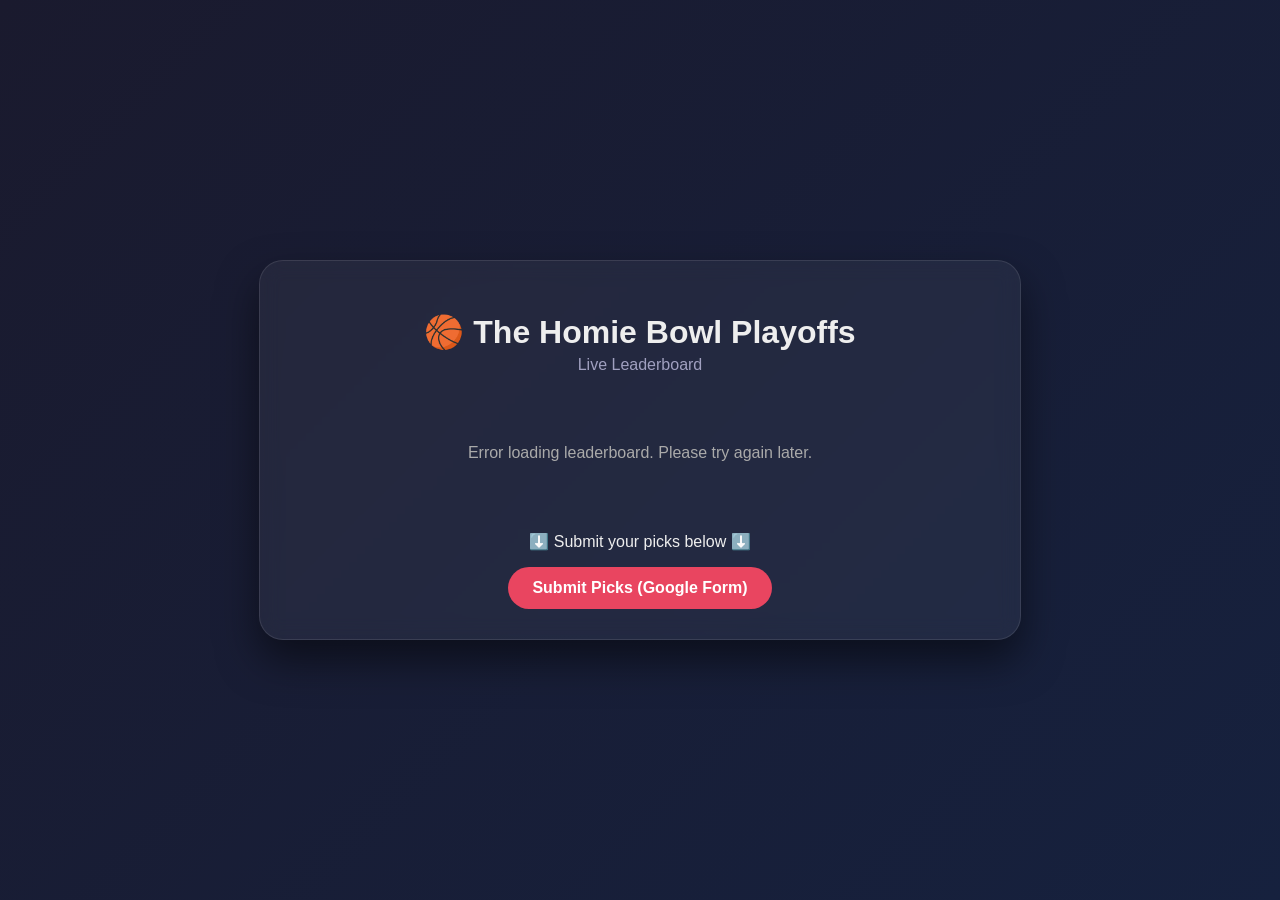
==== index.html @ ccde9429 "removing subfolder" ====
<!DOCTYPE html>
<html lang="en">
<head>
    <meta charset="UTF-8">
    <meta name="viewport" content="width=device-width, initial-scale=1.0">
    <title>🏆 Playoff Pick'em | The Homie Bowl</title>
    <link rel="stylesheet" href="style.css">
</head>
<body>
    <div class="container">
        <h1>🏀 The Homie Bowl Playoffs</h1>
        <p class="subtitle">Live Leaderboard</p>
        
        <div id="loading">Loading standings...</div>
        
        <table id="leaderboard-table" style="display: none;">
            <thead>
                <tr>
                    <th>Rank</th>
                    <th>Player</th>
                    <th>Points</th>
                    <th>Tiebreaker Diff</th>
                </tr>
            </thead>
            <tbody id="leaderboard-body">
                <!-- JavaScript will fill this -->
            </tbody>
        </table>
        
        <div class="footer">
            <p>⬇️ Submit your picks below ⬇️</p>
            <!-- We'll embed the Google Form here in Step 3 -->
            <a href="#" class="btn" id="pick-link" target="_blank">Submit Picks (Google Form)</a>
        </div>
    </div>

    <script src="script.js"></script>
</body>
</html>
---- style.css ----
body {
    font-family: -apple-system, BlinkMacSystemFont, 'Segoe UI', Roboto, sans-serif;
    background: linear-gradient(135deg, #1a1a2e 0%, #16213e 100%);
    color: #eee;
    margin: 0;
    min-height: 100vh;
    display: flex;
    justify-content: center;
    align-items: center;
}

.container {
    background: rgba(255, 255, 255, 0.05);
    backdrop-filter: blur(10px);
    border-radius: 24px;
    padding: 30px;
    width: 90%;
    max-width: 700px;
    box-shadow: 0 20px 40px rgba(0,0,0,0.5);
    border: 1px solid rgba(255,255,255,0.1);
}

h1 {
    text-align: center;
    margin-bottom: 5px;
    font-weight: 600;
}

.subtitle {
    text-align: center;
    color: #a0a0c0;
    margin-top: 0;
    margin-bottom: 30px;
}

table {
    width: 100%;
    border-collapse: collapse;
    margin: 20px 0;
    border-radius: 12px;
    overflow: hidden;
}

th {
    background: #0f3460;
    color: white;
    padding: 12px;
    font-weight: 600;
    text-align: left;
}

td {
    padding: 12px;
    border-bottom: 1px solid rgba(255,255,255,0.1);
    background: rgba(255,255,255,0.03);
}

tr:last-child td {
    border-bottom: none;
}

.footer {
    text-align: center;
    margin-top: 30px;
}

.btn {
    display: inline-block;
    background: #e94560;
    color: white;
    padding: 12px 24px;
    border-radius: 50px;
    text-decoration: none;
    font-weight: 600;
    transition: background 0.2s;
}

.btn:hover {
    background: #ff6b6b;
}

#loading {
    text-align: center;
    padding: 40px;
    color: #aaa;
}
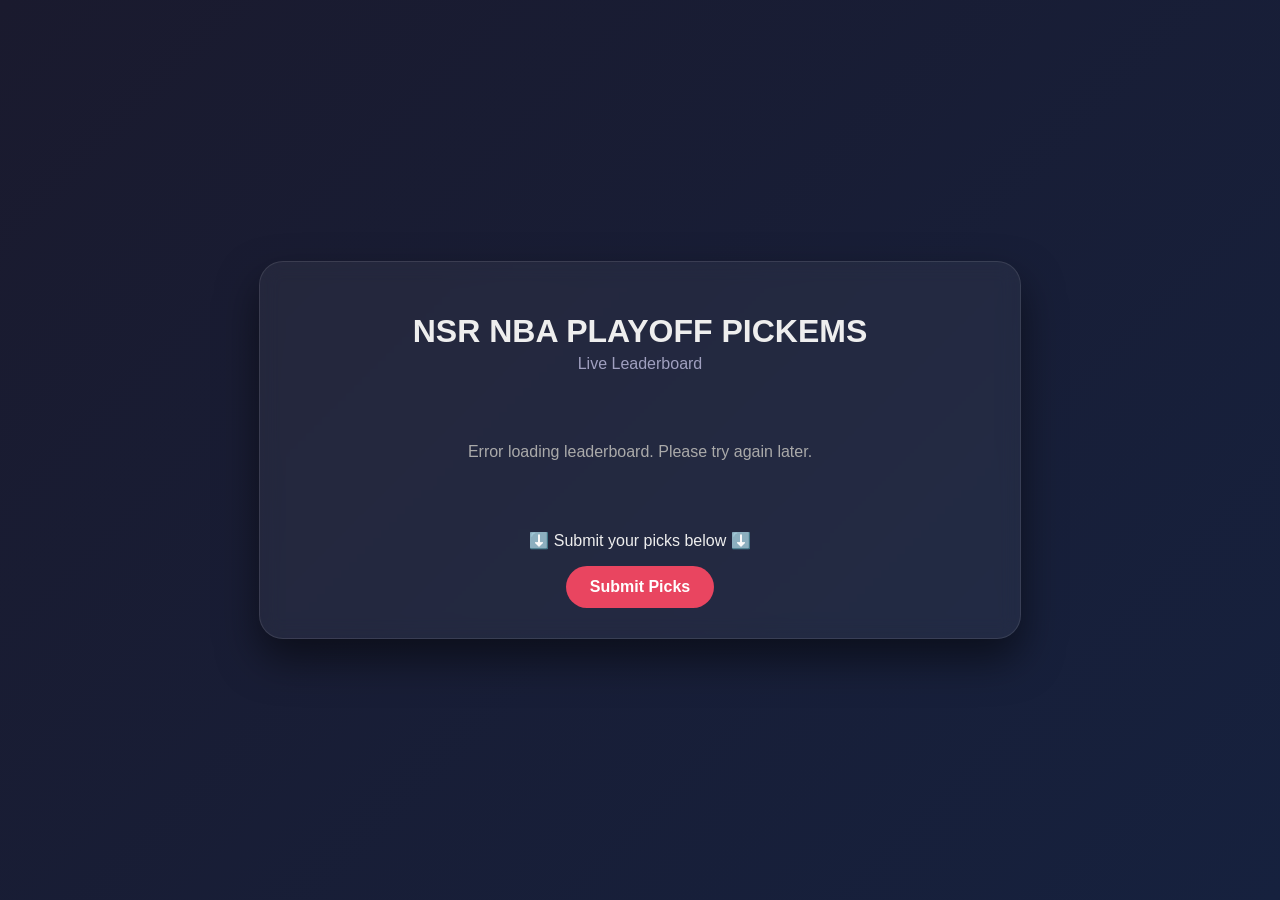
==== commit 219cffe8: "Adding updatedAPI & modifying index (leaderboard) page." ====
--- a/index.html
+++ b/index.html
@@ -1,14 +1,16 @@
+<!--leaderboard---> 
+
 <!DOCTYPE html>
 <html lang="en">
 <head>
     <meta charset="UTF-8">
     <meta name="viewport" content="width=device-width, initial-scale=1.0">
-    <title>🏆 Playoff Pick'em | The Homie Bowl</title>
+    <title>NSR PICKEMS</title>
     <link rel="stylesheet" href="style.css">
 </head>
 <body>
     <div class="container">
-        <h1>🏀 The Homie Bowl Playoffs</h1>
+        <h1>NSR NBA PLAYOFF PICKEMS</h1>
         <p class="subtitle">Live Leaderboard</p>
         
         <div id="loading">Loading standings...</div>
@@ -30,7 +32,7 @@
         <div class="footer">
             <p>⬇️ Submit your picks below ⬇️</p>
             <!-- We'll embed the Google Form here in Step 3 -->
-            <a href="#" class="btn" id="pick-link" target="_blank">Submit Picks (Google Form)</a>
+            <a href="#" class="btn" id="pick-link" target="twitch.tv/syanne">Submit Picks</a>
         </div>
     </div>
 
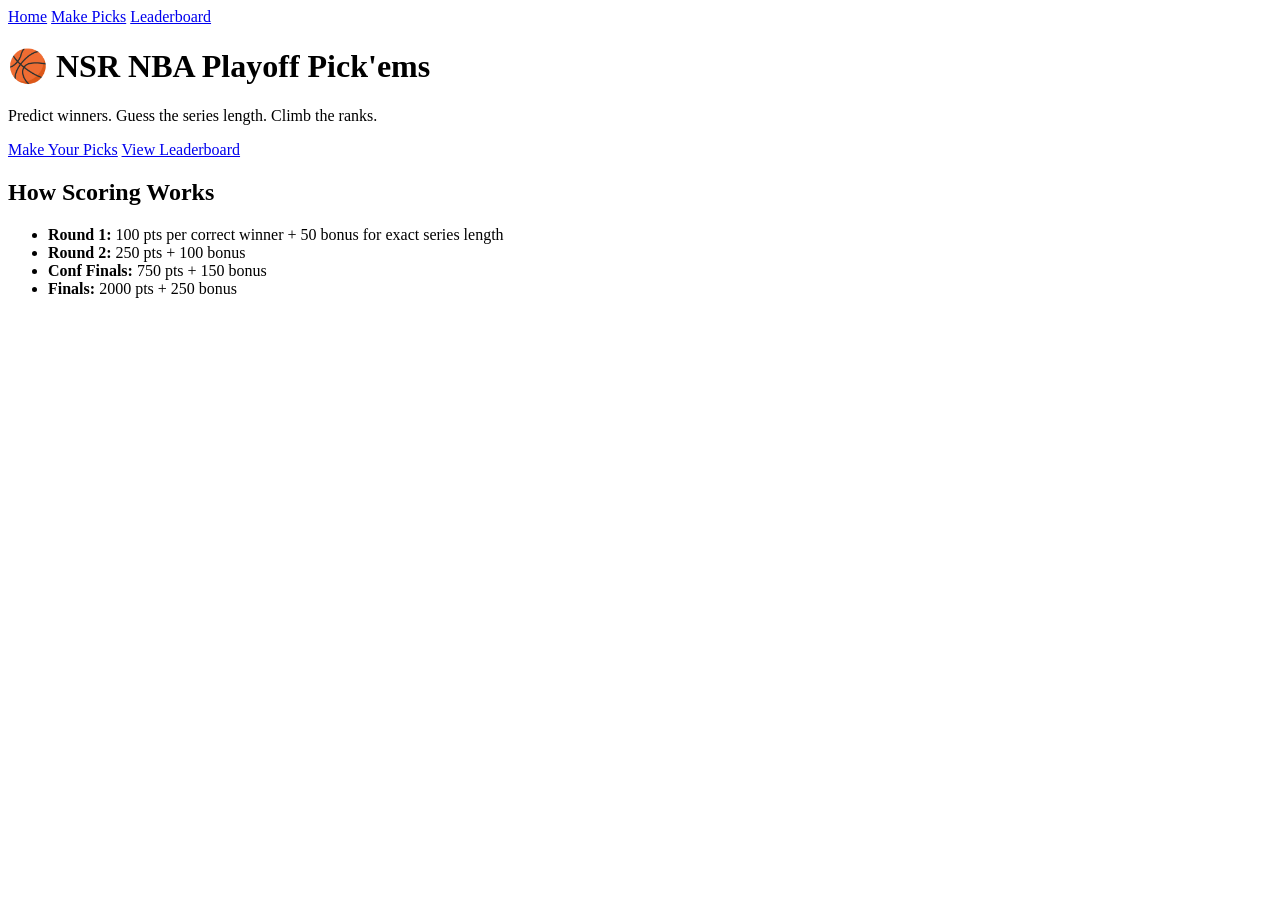
==== commit 443f2caa: "Adding new pages and updating css for those pages." ====
--- a/index.html
+++ b/index.html
@@ -1,41 +1,34 @@
-<!--leaderboard---> 
-
 <!DOCTYPE html>
 <html lang="en">
 <head>
     <meta charset="UTF-8">
     <meta name="viewport" content="width=device-width, initial-scale=1.0">
-    <title>NSR PICKEMS</title>
-    <link rel="stylesheet" href="style.css">
+    <title>NSR NBA Playoff Pick'ems</title>
+    <link rel="stylesheet" href="assets/style.css">
 </head>
 <body>
-    <div class="container">
-        <h1>NSR NBA PLAYOFF PICKEMS</h1>
-        <p class="subtitle">Live Leaderboard</p>
-        
-        <div id="loading">Loading standings...</div>
-        
-        <table id="leaderboard-table" style="display: none;">
-            <thead>
-                <tr>
-                    <th>Rank</th>
-                    <th>Player</th>
-                    <th>Points</th>
-                    <th>Tiebreaker Diff</th>
-                </tr>
-            </thead>
-            <tbody id="leaderboard-body">
-                <!-- JavaScript will fill this -->
-            </tbody>
-        </table>
-        
-        <div class="footer">
-            <p>⬇️ Submit your picks below ⬇️</p>
-            <!-- We'll embed the Google Form here in Step 3 -->
-            <a href="#" class="btn" id="pick-link" target="twitch.tv/syanne">Submit Picks</a>
+    <nav>
+        <a href="index.html">Home</a>
+        <a href="predict.html">Make Picks</a>
+        <a href="leaderboard.html">Leaderboard</a>
+    </nav>
+    <div class="container home-container">
+        <h1>🏀 NSR NBA Playoff Pick'ems</h1>
+        <p class="tagline">Predict winners. Guess the series length. Climb the ranks.</p>
+        <div class="button-group">
+            <a href="predict.html" class="btn btn-primary">Make Your Picks</a>
+            <a href="leaderboard.html" class="btn btn-secondary">View Leaderboard</a>
+        </div>
+        <div class="rules-preview">
+            <h2>How Scoring Works</h2>
+            <ul>
+                <li><strong>Round 1:</strong> 100 pts per correct winner + 50 bonus for exact series length</li>
+                <li><strong>Round 2:</strong> 250 pts + 100 bonus</li>
+                <li><strong>Conf Finals:</strong> 750 pts + 150 bonus</li>
+                <li><strong>Finals:</strong> 2000 pts + 250 bonus</li>
+            </ul>
         </div>
     </div>
-
-    <script src="script.js"></script>
+    <script src="assets/main.js"></script>
 </body>
 </html>
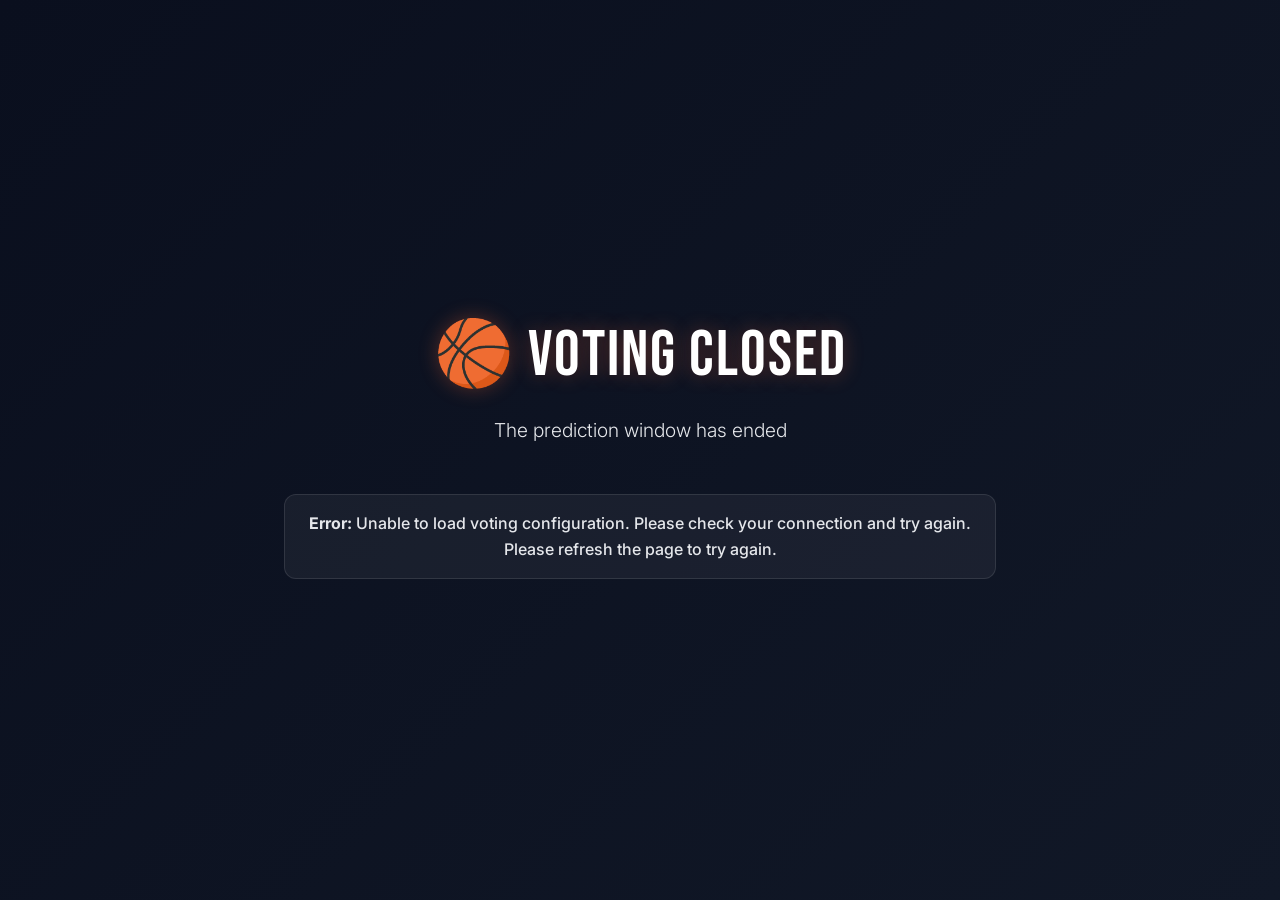
==== commit 60d8e2bb: "Blu Ai Changes Co-authored-by: Copilot <copilot@github.com>" ====
--- a/index.html
+++ b/index.html
@@ -3,32 +3,101 @@
 <head>
     <meta charset="UTF-8">
     <meta name="viewport" content="width=device-width, initial-scale=1.0">
-    <title>NSR NBA Playoff Pick'ems</title>
+    <title>NBA Playoffs Prediction | Who Takes The Trophy?</title>
+    <link rel="preconnect" href="https://fonts.googleapis.com">
+    <link rel="preconnect" href="https://fonts.gstatic.com" crossorigin>
+    <link href="https://fonts.googleapis.com/css2?family=Bebas+Neue&family=Inter:wght@400;500;600&display=swap" rel="stylesheet">
     <link rel="stylesheet" href="assets/style.css">
 </head>
 <body>
-    <nav>
-        <a href="index.html">Home</a>
-        <a href="predict.html">Make Picks</a>
-        <a href="leaderboard.html">Leaderboard</a>
-    </nav>
-    <div class="container home-container">
-        <h1>🏀 NSR NBA Playoff Pick'ems</h1>
-        <p class="tagline">Predict winners. Guess the series length. Climb the ranks.</p>
-        <div class="button-group">
-            <a href="predict.html" class="btn btn-primary">Make Your Picks</a>
-            <a href="leaderboard.html" class="btn btn-secondary">View Leaderboard</a>
+    <div id="loading-screen" class="screen">
+        <div class="hero">
+            <h1>🏀 Who Takes The Trophy?</h1>
+            <p class="tagline">Make your championship prediction</p>
         </div>
-        <div class="rules-preview">
-            <h2>How Scoring Works</h2>
-            <ul>
-                <li><strong>Round 1:</strong> 100 pts per correct winner + 50 bonus for exact series length</li>
-                <li><strong>Round 2:</strong> 250 pts + 100 bonus</li>
-                <li><strong>Conf Finals:</strong> 750 pts + 150 bonus</li>
-                <li><strong>Finals:</strong> 2000 pts + 250 bonus</li>
-            </ul>
+        <div class="loading-spinner"></div>
+        <p>Loading...</p>
+    </div>
+
+    <div id="voting-closed-screen" class="screen hidden">
+        <div class="hero">
+            <h1>🏀 Voting Closed</h1>
+            <p class="tagline">The prediction window has ended</p>
+        </div>
+        <div class="message info">
+            <p>Voting is now closed. Check back next season!</p>
         </div>
     </div>
-    <script src="assets/main.js"></script>
+
+    <div id="already-submitted-screen" class="screen hidden">
+        <div class="hero">
+            <h1>🏀 Your Prediction</h1>
+            <p class="tagline">You've already made your call</p>
+        </div>
+        <div class="confirmation-card">
+            <h2 id="submitted-name"></h2>
+            <p class="pick-display">Predicted Champion: <span id="submitted-pick" class="highlight"></span></p>
+            <p class="timestamp">Submitted on <span id="submitted-time"></span></p>
+        </div>
+        <div id="countdown-container">
+            <h3>Time Remaining</h3>
+            <div id="countdown" class="countdown"></div>
+        </div>
+    </div>
+
+    <div id="form-screen" class="screen hidden">
+        <div class="hero">
+            <h1>🏀 Who Takes The Trophy?</h1>
+            <p class="tagline">Pick your NBA champion</p>
+        </div>
+        <div id="countdown-container">
+            <h3>Voting Ends In</h3>
+            <div id="countdown" class="countdown"></div>
+        </div>
+        <div id="message" class="message hidden"></div>
+        <form id="pick-form">
+            <div class="form-group">
+                <label for="playerName">Your Full Name *</label>
+                <input type="text" id="playerName" name="playerName" required 
+                       placeholder="Enter your full name" autocomplete="off">
+            </div>
+            
+            <div class="form-group">
+                <label>Pick Your Champion *</label>
+                <div id="team-selector" class="team-grid">
+                    <!-- Teams will be dynamically inserted here -->
+                </div>
+                <input type="hidden" id="selected-team" name="pick" required>
+            </div>
+            
+            <button type="submit" class="btn btn-primary" id="submit-btn">Submit Prediction</button>
+        </form>
+    </div>
+
+    <div id="submitting-screen" class="screen hidden">
+        <div class="hero">
+            <h1>🏀 Submitting...</h1>
+            <p class="tagline">Please wait</p>
+        </div>
+        <div class="loading-spinner"></div>
+        <p>Submitting your prediction...</p>
+    </div>
+
+    <div id="success-screen" class="screen hidden">
+        <div class="hero">
+            <h1>🏀 Prediction Submitted!</h1>
+            <p class="tagline">Good luck!</p>
+        </div>
+        <div class="confirmation-card">
+            <h2 id="success-name"></h2>
+            <p class="pick-display">Predicted Champion: <span id="success-pick" class="highlight"></span></p>
+            <p class="timestamp">Submitted on <span id="success-time"></span></p>
+        </div>
+        <div class="message success">
+            <p>Your prediction has been recorded. May the best team win!</p>
+        </div>
+    </div>
+
+    <script src="assets/predict.js"></script>
 </body>
 </html>
--- a/assets/style.css
+++ b/assets/style.css
@@ -0,0 +1,287 @@
+/* Dark Navy Theme with Neon Orange Accents */
+@import url('https://fonts.googleapis.com/css2?family=Bebas+Neue&family=Inter:wght@400;500;600&display=swap');
+
+:root {
+    --bg-primary: #0a0f1e;
+    --bg-secondary: #111827;
+    --text-primary: #ffffff;
+    --text-secondary: #e5e7eb;
+    --accent: #FF6B35;
+    --accent-hover: #e55a2b;
+    --border: rgba(255, 255, 255, 0.1);
+    --card-bg: rgba(255, 255, 255, 0.05);
+}
+
+* {
+    box-sizing: border-box;
+    margin: 0;
+    padding: 0;
+}
+
+body {
+    background: linear-gradient(135deg, var(--bg-primary) 0%, var(--bg-secondary) 100%);
+    color: var(--text-primary);
+    font-family: 'Inter', sans-serif;
+    min-height: 100vh;
+    line-height: 1.6;
+}
+
+.screen {
+    min-height: 100vh;
+    display: flex;
+    flex-direction: column;
+    justify-content: center;
+    align-items: center;
+    padding: 2rem;
+    text-align: center;
+}
+
+.hero {
+    margin-bottom: 2rem;
+}
+
+.hero h1 {
+    font-family: 'Bebas Neue', cursive;
+    font-size: clamp(2.5rem, 8vw, 4rem);
+    font-weight: 400;
+    letter-spacing: 2px;
+    color: var(--text-primary);
+    margin-bottom: 0.5rem;
+    text-shadow: 0 0 20px rgba(255, 107, 53, 0.3);
+}
+
+.tagline {
+    font-size: 1.2rem;
+    color: var(--text-secondary);
+    font-weight: 300;
+}
+
+.loading-spinner {
+    width: 50px;
+    height: 50px;
+    border: 3px solid var(--border);
+    border-top: 3px solid var(--accent);
+    border-radius: 50%;
+    animation: spin 1s linear infinite;
+    margin: 2rem auto;
+}
+
+@keyframes spin {
+    0% { transform: rotate(0deg); }
+    100% { transform: rotate(360deg); }
+}
+
+.message {
+    padding: 1rem 1.5rem;
+    border-radius: 12px;
+    margin: 1rem 0;
+    font-weight: 500;
+}
+
+.message.success {
+    background: rgba(34, 197, 94, 0.1);
+    border: 1px solid rgba(34, 197, 94, 0.3);
+    color: #22c55e;
+}
+
+.message.error {
+    background: rgba(239, 68, 68, 0.1);
+    border: 1px solid rgba(239, 68, 68, 0.3);
+    color: #ef4444;
+}
+
+.message.info {
+    background: var(--card-bg);
+    border: 1px solid var(--border);
+    color: var(--text-secondary);
+}
+
+.hidden {
+    display: none !important;
+}
+
+.confirmation-card {
+    background: var(--card-bg);
+    border: 1px solid var(--border);
+    border-radius: 16px;
+    padding: 2rem;
+    margin: 2rem 0;
+    max-width: 500px;
+    width: 100%;
+}
+
+.confirmation-card h2 {
+    font-family: 'Bebas Neue', cursive;
+    font-size: 2rem;
+    margin-bottom: 1rem;
+    color: var(--accent);
+}
+
+.pick-display {
+    font-size: 1.1rem;
+    margin: 1rem 0;
+}
+
+.highlight {
+    color: var(--accent);
+    font-weight: 600;
+    font-size: 1.2rem;
+}
+
+.timestamp {
+    color: var(--text-secondary);
+    font-size: 0.9rem;
+}
+
+#countdown-container {
+    margin: 2rem 0;
+}
+
+#countdown-container h3 {
+    font-family: 'Bebas Neue', cursive;
+    font-size: 1.5rem;
+    margin-bottom: 1rem;
+    color: var(--text-primary);
+}
+
+.countdown {
+    font-family: 'Bebas Neue', cursive;
+    font-size: 2rem;
+    color: var(--accent);
+    background: var(--card-bg);
+    border: 1px solid var(--border);
+    border-radius: 12px;
+    padding: 1rem 2rem;
+    display: inline-block;
+    min-width: 300px;
+}
+
+.form-group {
+    margin-bottom: 2rem;
+    max-width: 500px;
+    width: 100%;
+}
+
+.form-group label {
+    display: block;
+    margin-bottom: 0.5rem;
+    font-weight: 500;
+    color: var(--text-primary);
+    font-size: 1.1rem;
+}
+
+.form-group input[type="text"] {
+    width: 100%;
+    padding: 1rem;
+    border-radius: 8px;
+    border: 1px solid var(--border);
+    background: var(--card-bg);
+    color: var(--text-primary);
+    font-size: 1rem;
+    font-family: 'Inter', sans-serif;
+}
+
+.form-group input[type="text"]:focus {
+    outline: none;
+    border-color: var(--accent);
+    box-shadow: 0 0 0 2px rgba(255, 107, 53, 0.2);
+}
+
+.team-grid {
+    display: grid;
+    grid-template-columns: repeat(auto-fit, minmax(150px, 1fr));
+    gap: 1rem;
+    margin-top: 1rem;
+}
+
+.team-button {
+    background: var(--card-bg);
+    border: 2px solid var(--border);
+    border-radius: 12px;
+    padding: 1rem;
+    cursor: pointer;
+    transition: all 0.3s ease;
+    font-family: 'Inter', sans-serif;
+    font-weight: 500;
+    color: var(--text-primary);
+    text-align: center;
+    position: relative;
+}
+
+.team-button:hover {
+    border-color: var(--accent);
+    transform: translateY(-2px);
+    box-shadow: 0 4px 12px rgba(255, 107, 53, 0.2);
+}
+
+.team-button.selected {
+    border-color: var(--accent);
+    background: rgba(255, 107, 53, 0.1);
+    box-shadow: 0 0 0 2px rgba(255, 107, 53, 0.3);
+}
+
+.team-button.selected::after {
+    content: '✓';
+    position: absolute;
+    top: 8px;
+    right: 8px;
+    color: var(--accent);
+    font-size: 1.2rem;
+    font-weight: bold;
+}
+
+.btn {
+    background: var(--accent);
+    border: none;
+    border-radius: 8px;
+    padding: 1rem 2rem;
+    font-size: 1.1rem;
+    font-weight: 600;
+    color: white;
+    cursor: pointer;
+    transition: all 0.3s ease;
+    font-family: 'Inter', sans-serif;
+    text-transform: uppercase;
+    letter-spacing: 1px;
+}
+
+.btn:hover:not(:disabled) {
+    background: var(--accent-hover);
+    transform: translateY(-2px);
+    box-shadow: 0 4px 12px rgba(255, 107, 53, 0.4);
+}
+
+.btn:disabled {
+    opacity: 0.6;
+    cursor: not-allowed;
+    transform: none;
+}
+
+.btn-primary {
+    background: var(--accent);
+}
+
+@media (max-width: 768px) {
+    .screen {
+        padding: 1rem;
+    }
+    
+    .hero h1 {
+        font-size: 2.5rem;
+    }
+    
+    .team-grid {
+        grid-template-columns: repeat(auto-fit, minmax(120px, 1fr));
+        gap: 0.75rem;
+    }
+    
+    .confirmation-card {
+        padding: 1.5rem;
+    }
+    
+    .countdown {
+        font-size: 1.5rem;
+        padding: 0.75rem 1.5rem;
+        min-width: 250px;
+    }
+}
